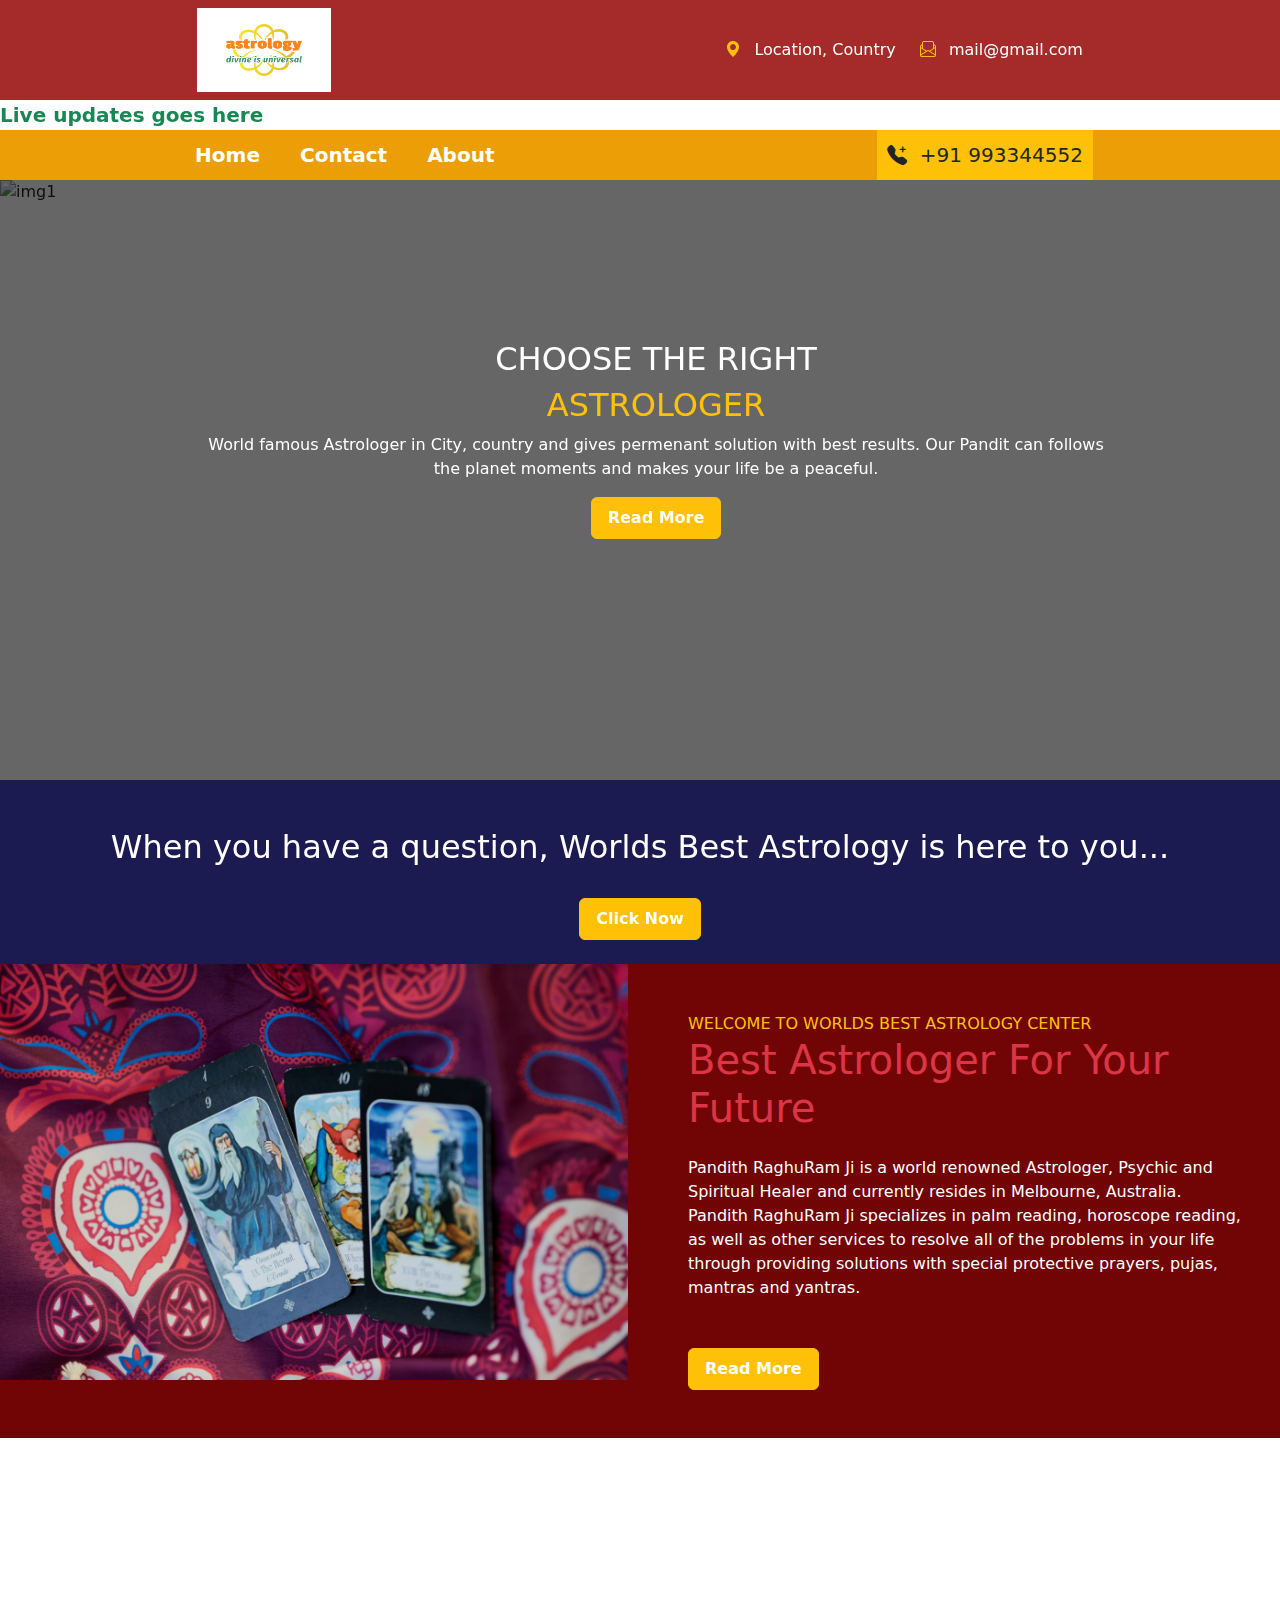
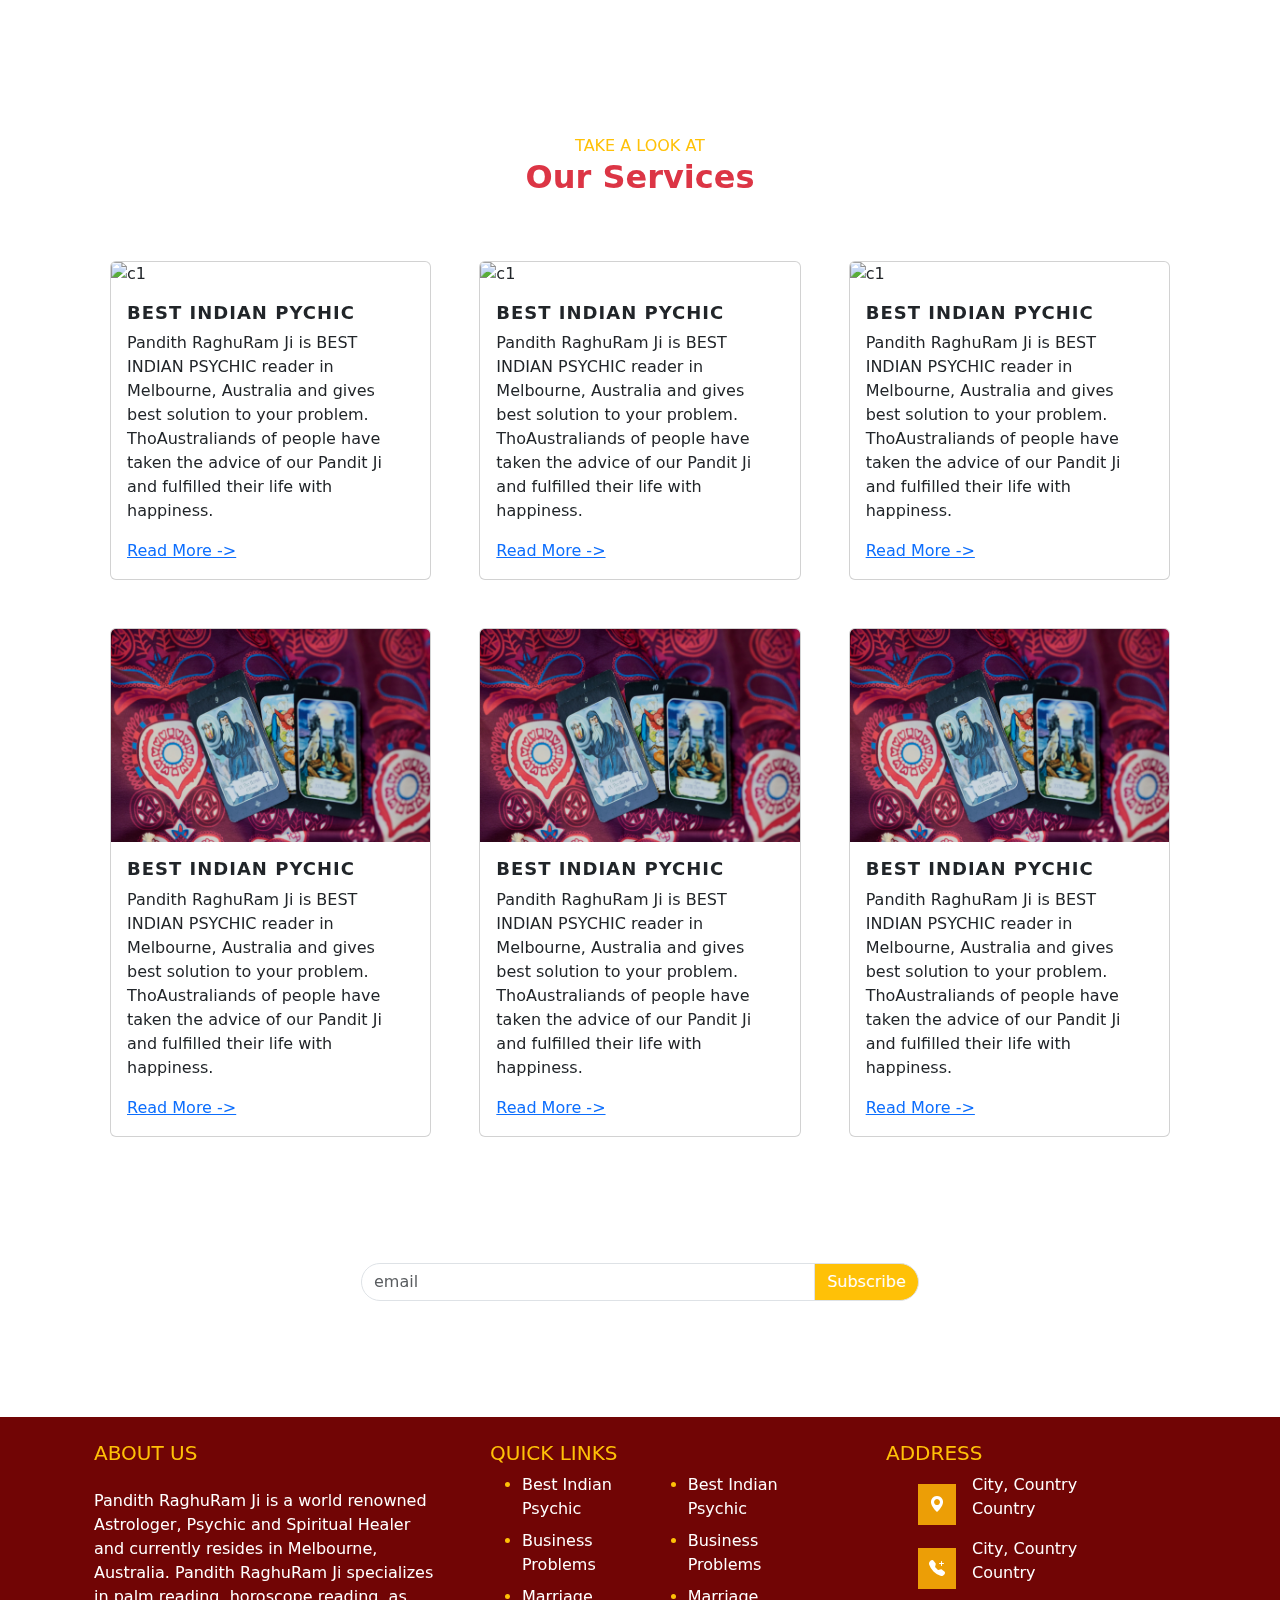
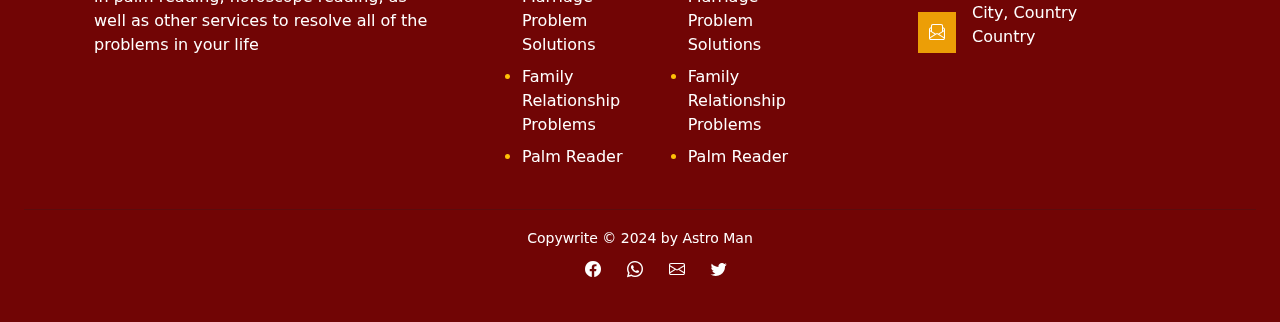
==== index.html @ 0a2a9eb8 "first commit" ====
<!DOCTYPE html>
<html lang="en">
<head>
    <meta charset="UTF-8">
    <meta name="viewport" content="width=device-width, initial-scale=1.0">
    <title>Template - 1</title>
    <link href="https://cdn.jsdelivr.net/npm/bootstrap@5.1.2/dist/css/bootstrap.min.css" rel="stylesheet" >
    <link rel="stylesheet" href="https://cdn.jsdelivr.net/npm/bootstrap-icons@1.11.3/font/bootstrap-icons.min.css" >
    <link rel="stylesheet" href="index.css" >
    <script src="https://cdn.jsdelivr.net/npm/bootstrap@5.1.2/dist/js/bootstrap.bundle.min.js" crossorigin="anonymous"></script>
</head>
<body>
    <header class="container-fluid p-0">
        <div class="logo-container text-white d-flex justify-content-around align-items-center">
            <img src="./images/astrology-high-resolution-logo.png" alt="company logo" class="p-2" width="150px"
                height="100px" />
            <ul class="navbar navbar-nav p-2 flex-row">
                <li class="nav-item me-2 me-lg-4">
                    <span class="text-warning fs-lg-4 me-2"><i class="bi bi-geo-alt-fill"></i></span>
                    <span class="fs-lg-5">Location, Country</span>
                </li>
                <li class="nav-item">
                    <span class="text-warning fs-lg-4 me-2"><i class="bi bi-envelope-paper"></i></span>
                    <span class="fs-lg-5">mail@gmail.com</span>
                </li>
            </ul>
        </div>
        <!-- live update -->
        <div class="bg-white live">
            <p class="text-success fw-bold fs-5 live-para p-0 m-0">Live updates goes here</p>
        </div>
        <!-- navbar -->
        <nav class="navbar navbar-expand-lg header-nav p-0">
            <div class="container-fluid">
                <button class="navbar-toggler border-dark" type="button" data-bs-target="#menu" data-bs-toggle="collapse" aria-controls="menu" aria-expanded="false" aria-label="Toggle navigation">
                    <span class="navbar-toggler-icon"></span>
                </button>
    
                <div class="phone bg-warning">
                    <span class="fs-5 me-2"><i class="bi bi-telephone-plus-fill"></i></span>
                    <span class="fs-5">+91 993344552</span>
                </div>
                <div class="collapse navbar-collapse" id="menu">
                    <ul class="navbar-nav text-center">
                        <li class="nav-item me-4 mb-2 mb-lg-0">
                            <a href="./index.html" class="nav-link fs-5 text-white fw-semibold">Home</a>
                        </li>
                        <li class="nav-item me-4 mb-2 mb-lg-0">
                            <a href="./contact.html" class="nav-link fs-5 text-white fw-semibold">Contact</a>
                        </li>
                        <li class="nav-item me-4 mb-2 mb-lg-0">
                            <a href="./about.html" class="nav-link fs-5 text-white fw-semibold">About</a>
                        </li>
                    </ul>
                </div>
            </div>
            
        </nav>
    </header>

    <main>
        <!-- carousel section -->
        <section id="imageCarousel" class="carousel slide" data-bs-ride="carousel">
            <div class="carousel-inner">
                <div class="backdrop"></div>
                <div class="carousel-item active">
                    <img src="./images/dario-bronnimann-Kq4HnWQiSDk-unsplash.jpg" alt="img1" class="d-block w-100" height="600px"/>
                    <div class="hero-content text-center text-white d-block">
                        <h2>CHOOSE THE RIGHT</h2>
                        <h2 class="text-warning">ASTROLOGER</h2>
                        <p>
                            World famous Astrologer in City, country and gives permenant solution with best results.
                            Our Pandit can follows the planet moments and makes your life be a peaceful.
                        </p>
                        <button class="btn btn-warning text-white fw-semibold px-3 py-2">Read More</button>
                    </div>
                </div>
                <div class="carousel-item">
                    <img src="./images/jorge-gardner-96HGASDzrW8-unsplash.jpg" alt="img2" class="d-block w-100" height="600px"/>
                    <div class="hero-content text-center text-white d-block">
                        <h2>CHOOSE THE RIGHT</h2>
                        <h2 class="text-warning">ASTROLOGER</h2>
                        <p>
                            World famous Astrologer in City, country and gives permenant solution with best results.
                            Our Pandit can follows the planet moments and makes your life be a peaceful.
                        </p>
                        <button class="btn btn-warning text-white fw-semibold px-3 py-2">Read More</button>
                    </div>
                </div>
                <div class="carousel-item">
                    <img src="./images/tengyart-VgijAV-e97Y-unsplash.jpg" alt="img3" class="d-block w-100" height="600px"/>
                    <div class="hero-content text-center text-white d-block">
                        <h2>CHOOSE THE RIGHT</h2>
                        <h2 class="text-warning">ASTROLOGER</h2>
                        <p>
                            World famous Astrologer in City, country and gives permenant solution with best results.
                            Our Pandit can follows the planet moments and makes your life be a peaceful.
                        </p>
                        <button class="btn btn-warning text-white fw-semibold px-3 py-2">Read More</button>
                    </div>
                </div>
            </div>
            <button class="carousel-control-prev" data-bs-target="imageCarousel" data-bs-slide="prev">
                <span class="carousel-control-prev-icon" aria-hidden="true"></span>
                <span class="visually-hidden">Previous</span>
            </button>
            <button class="carousel-control-next" data-bs-target="imageCarousel" data-bs-slide="next">
                <span class="carousel-control-next-icon" aria-hidden="true"></span>
                <span class="visually-hidden">Next</span>
            </button>
        </section>

        <!-- heading-section -->
        <section class="sec-2 p-4 text-white fw-semibold">
            <div class="text-center position-relative">
                <h2 class="p-4">When you have a question, Worlds Best Astrology is here to you...</h2>
                <button class="btn btn-warning text-white fw-semibold px-3 py-2 text-left">
                    Click Now
                </button>
            </div>
        </section>

        <!-- content-section-1 -->
        <section class="row sec-3 position-relative">
            <div class="col-12 col-lg-6">
                <img src="./images/tengyart-VgijAV-e97Y-unsplash.jpg" id="index-img" alt="god picture" />
            </div>
            <div class="col-12 col-lg-6 p-5">
                <p class="text-warning mb-0">WELCOME TO WORLDS BEST ASTROLOGY CENTER</p>
                <h1 class="text-danger mt-0 mb-4 p-0">Best Astrologer For Your Future</h1>
                <p class="text-white mb-5">
                    Pandith RaghuRam Ji is a world renowned Astrologer, Psychic and Spiritual Healer and currently resides in Melbourne, Australia. Pandith RaghuRam Ji specializes in palm reading, horoscope reading, as well as other services to resolve all of the problems in your life through providing solutions with special protective prayers, pujas, mantras and yantras.
                </p>
                <button class="btn btn-warning text-white fw-semibold px-3 py-2 text-left">
                    Read More
                </button>
            </div>
        </section>

        <!-- content-section-2 -->
        <section class="sec-4 p-4 text-white text-center fw-semibold">
            <div class="jarallax"></div>
            <div class="container text-center">
                <h1 class="m-3">Vedic Astrologer in Ciy, Country</h1>
                <h5>Best vedic Astrology services and gives best solution.</h5>
            </div>
        </section>

        <!-- services section -->
        <section class="services bg-white mb-3 p-2">
            <p class="text-center text-warning mt-5 mb-0">TAKE A LOOK AT</p>
            <h2 class="text-center text-danger fw-bold p-0 mb-5">Our Services</h2>
            <div class="row container mx-auto p-3 g-3 g-lg-5">
                <div class="col-12 col-md-6 col-lg-4">
                    <div class="card">
                        <img class="card-img-top" src="./images/jorge-gardner-96HGASDzrW8-unsplash.jpg" alt="c1" >
                        <div class="card-body">
                            <h5 class="card-title">Best Indian Pychic</h5>
                            <p class="card-text">
                                Pandith RaghuRam Ji is BEST INDIAN PSYCHIC reader in Melbourne, Australia and gives best solution to your problem. ThoAustraliands of people have taken the advice of our Pandit Ji and fulfilled their life with happiness.
                            </p>
                            <a href="#">Read More -></a>
                        </div>
                    </div>
                </div>

                <div class="col-12 col-md-6 col-lg-4">
                    <div class="card">
                        <img class="card-img-top" src="./images/jorge-gardner-96HGASDzrW8-unsplash.jpg" alt="c1" >
                        <div class="card-body">
                            <h5 class="card-title">Best Indian Pychic</h5>
                            <p class="card-text">
                                Pandith RaghuRam Ji is BEST INDIAN PSYCHIC reader in Melbourne, Australia and gives best solution to your problem. ThoAustraliands of people have taken the advice of our Pandit Ji and fulfilled their life with happiness.
                            </p>
                            <a href="#">Read More -></a>
                        </div>
                    </div>
                </div>

                <div class="col-12 col-md-6 col-lg-4">
                    <div class="card">
                        <img class="card-img-top" src="./images/jorge-gardner-96HGASDzrW8-unsplash.jpg" alt="c1" >
                        <div class="card-body">
                            <h5 class="card-title">Best Indian Pychic</h5>
                            <p class="card-text">
                                Pandith RaghuRam Ji is BEST INDIAN PSYCHIC reader in Melbourne, Australia and gives best solution to your problem. ThoAustraliands of people have taken the advice of our Pandit Ji and fulfilled their life with happiness.
                            </p>
                            <a href="#">Read More -></a>
                        </div>
                    </div>
                </div>

                <div class="col-12 col-md-6 col-lg-4">
                    <div class="card">
                        <img class="card-img-top" src="./images/tengyart-VgijAV-e97Y-unsplash.jpg" alt="c1" >
                        <div class="card-body">
                            <h5 class="card-title">Best Indian Pychic</h5>
                            <p class="card-text">
                                Pandith RaghuRam Ji is BEST INDIAN PSYCHIC reader in Melbourne, Australia and gives best solution to your problem. ThoAustraliands of people have taken the advice of our Pandit Ji and fulfilled their life with happiness.
                            </p>
                            <a href="#">Read More -></a>
                        </div>
                    </div>
                </div>

                <div class="col-12 col-md-6 col-lg-4">
                    <div class="card">
                        <img class="card-img-top" src="./images/tengyart-VgijAV-e97Y-unsplash.jpg" alt="c1" >
                        <div class="card-body">
                            <h5 class="card-title">Best Indian Pychic</h5>
                            <p class="card-text">
                                Pandith RaghuRam Ji is BEST INDIAN PSYCHIC reader in Melbourne, Australia and gives best solution to your problem. ThoAustraliands of people have taken the advice of our Pandit Ji and fulfilled their life with happiness.
                            </p>
                            <a href="#">Read More -></a>
                        </div>
                    </div>
                </div>

                <div class="col-12 col-md-6 col-lg-4">
                    <div class="card">
                        <img class="card-img-top" src="./images/tengyart-VgijAV-e97Y-unsplash.jpg" alt="c1" >
                        <div class="card-body">
                            <h5 class="card-title">Best Indian Pychic</h5>
                            <p class="card-text">
                                Pandith RaghuRam Ji is BEST INDIAN PSYCHIC reader in Melbourne, Australia and gives best solution to your problem. ThoAustraliands of people have taken the advice of our Pandit Ji and fulfilled their life with happiness.
                            </p>
                            <a href="#">Read More -></a>
                        </div>
                    </div>
                </div>
            </div>
        </section>

        <!-- subscription section -->
        <section class="sec-4 p-4 text-white text-center fw-semibold">
            <div class="jarallax"></div>
            <div class="container text-center">
                <h2 class="mb-4">Subscribe to our newsletter</h2>
                <div class="input-group mb-3 mx-auto w-50">
                    <input type="text" class="form-control" placeholder="email" aria-label="email" aria-describedby="email-subscription" />
                    <span class="input-group-text bg-warning text-white" id="email-subscription">Subscribe</span>
                </div>
                <small>For knowing of astrology and psychicreading subscribe us</small>
            </div>
        </section>
    </main>

    <!-- footer -->
    <footer class="p-4">
        <div class="container row mx-auto">
            <div class="col-md-3 col-lg-4 text-white me-md-4">
                <h5 class="text-warning mb-4">ABOUT US</h5>
                <p>
                    Pandith RaghuRam Ji is a world renowned Astrologer, Psychic and Spiritual Healer and currently resides in Melbourne, Australia. Pandith RaghuRam Ji specializes in palm reading, horoscope reading, as well as other services to resolve all of the problems in your life
                </p>
            </div>

            <div class="col-md-3 col-lg-4 text-warning me-md-4">
                <h5>QUICK LINKS</h5>
                <ul class="row">
                    <div class="col-lg-5 me-2 me-md-4">
                        <li class="mb-2"><a href="#" class="text-decoration-none text-white">Best Indian Psychic</a></li>
                        <li class="mb-2"><a href="#" class="text-decoration-none text-white">Business Problems</a></li>
                        <li class="mb-2"><a href="#" class="text-decoration-none text-white">Marriage Problem Solutions</a></li>
                        <li class="mb-2"><a href="#" class="text-decoration-none text-white">Family Relationship Problems</a></li>
                        <li class="mb-2"><a href="#" class="text-decoration-none text-white">Palm Reader</a></li>
                    </div>

                    <div class="col-lg-5">
                        <li class="mb-2"><a href="#" class="text-decoration-none text-white">Best Indian Psychic</a></li>
                        <li class="mb-2"><a href="#" class="text-decoration-none text-white">Business Problems</a></li>
                        <li class="mb-2"><a href="#" class="text-decoration-none text-white">Marriage Problem Solutions</a></li>
                        <li class="mb-2"><a href="#" class="text-decoration-none text-white">Family Relationship Problems</a></li>
                        <li class="mb-2"><a href="#" class="text-decoration-none text-white">Palm Reader</a></li>
                    </div>
                    
                </ul>
            </div>

            <div class="col-md-3 col-lg-3 me-md-4">
                <h5 class="text-warning">ADDRESS</h5>
                <ul>
                    <li class="d-flex align-items-center">
                        <div class="icon me-3 text-white"><i class="bi bi-geo-alt-fill"></i></div>
                        <div>
                            <p class="text-white mb-0">City, Country</p>
                            <p class="text-white">Country</p>
                        </div>
                    </li>
                    <li class="d-flex align-items-center">
                        <div class="icon me-3 text-white"><i class="bi bi-telephone-plus-fill"></i></div>
                        <div>
                            <p class="text-white mb-0">City, Country</p>
                            <p class="text-white">Country</p>
                        </div>
                    </li>
                    <li class="d-flex align-items-center">
                        <div class="icon me-3 text-white"><i class="bi bi-envelope-paper"></i></div>
                        <div>
                            <p class="text-white mb-0">City, Country</p>
                            <p class="text-white">Country</p>
                        </div>
                    </li>
                </ul>
            </div>
        </div>
        <hr />
        <div class="text-center text-white">
            <small class="m-0">Copywrite &copy; 2024 by Astro Man</small>
            <div class="container mt-2">
                <ul class="social-links d-flex mx-auto justify-content-around" style="list-style: none; width: 200px">
                    <li><a href='#'><i class="bi bi-facebook"></i></a></li>
                    <li><a href='#'><i class="bi bi-whatsapp"></i></a></li>
                    <li><a href='#'><i class="bi bi-envelope"></i></a></li>
                    <li><a href='#'><i class="bi bi-twitter"></i></a></li>
                </ul>
            </div>
        </div>
    </footer>
</body>
</html>
---- index.css ----
body {
    box-sizing: border-box;
    margin: 0;
    padding: 0;
}

.logo-container {
    background-color: brown;
    position: relative;
}

.live {
    width: 100%;
    overflow: hidden;
}

.live-para {
    padding-left: 10px;
    animation: live-update 15s linear infinite;
}

@keyframes live-update {
    0% {
        transform: translate(110%, 0);
    }
    100% {
        transform: translate(-20%, 0);
    }
}

nav.header-nav .container-fluid{
    justify-content: space-around;
    align-items: center;
    background-color: #EC9E06;
    flex-direction: row-reverse;
    position: sticky;
}

nav.header-nav .phone {
    height: 100%;
    padding: 10px;
}

.collapse.navbar-collapse {
    flex-grow: 0;
}

.backdrop {
    /* background: linear-gradient(rgba(0, 0, 0, 0.6), rgba(0, 0, 0, 0.9)); */
    width: 100%;
    height: 100%;
    position: absolute;
    z-index: 5;
    background-color: rgba(0, 0, 0, 0.6);
}

.carousel-item img {
    background-position: center;
    object-fit: cover;
    position: relative;
}

.hero-content {
    position: absolute;
    top: 10rem;
    left: 13rem;
    width: 70%;
    z-index: 10;
}

.sec-2 {
    background-color: rgb(27, 27, 81);
}

.sec-3 {
    background-color: #710505;
}

#index-img {
    width: 100%;
    height: 26rem;
    padding: 0;
    margin: 0;
}

.sec-4 {
    height: 15em;   
    position: relative;
}

.jarallax {
    width: 100%;
    height: 100%;
    position: absolute;
    top: 0;
    left: 0;
    z-index: -1;
    overflow: hidden; 
    pointer-events: none; 
}
 
.jarallax::after {
    background-position: center; 
    background-size: cover; 
    background-repeat: no-repeat; 
    background-image: url("./images/dario-bronnimann-Kq4HnWQiSDk-unsplash.jpg");
    position: fixed; 
    width: 100%; 
    height: 100%; 
    overflow: hidden; 
    pointer-events: none; 
    content: '';
    top: 0;
    left: 0;
}

.sec-4 .input-group input, .input-group span {
    border-radius: 20px;
}

.parallax {
    background-image: url("./dario-bronnimann-Kq4HnWQiSDk-unsplash.jpg");
    width: 100%;
    position: absolute;
}

.card-title {
    text-transform: uppercase;
    letter-spacing: 1px;
    font-size: 18px;
    font-weight: 800;
}

.icon i {
    border: 1px solid #EC9E06;
    padding: 10px;
    background-color: #EC9E06;
}

footer {
    background-color: #710505;
}

.social-links a {
    text-decoration: none;
    color: white;
}

.social-links a:hover {
    color: #EC9E06;
}

/* about page */

#about-img {
    float: right;
    width: 20rem;
    height: 20rem;
    object-fit: cover;
    background-position: center;
    padding: 10px;
}

@media  screen and (max-width: 996px) {
    #about-img {
        float: unset;
        width: 100%;
        margin: 0 auto;
    }
}

.sec-3 img {
    margin: 20px;
    float: right;
    background-color: white;
}

.para {
    letter-spacing: 1px;
    word-spacing: 1.3px;
    font-size: 18px;
    text-align: justify;
}

/* contact */

#form input, #form textarea {
    background-color: rgb(231, 231, 231);
}

.address {
    background-color: brown;
    padding: 20px;
    color: white;
}
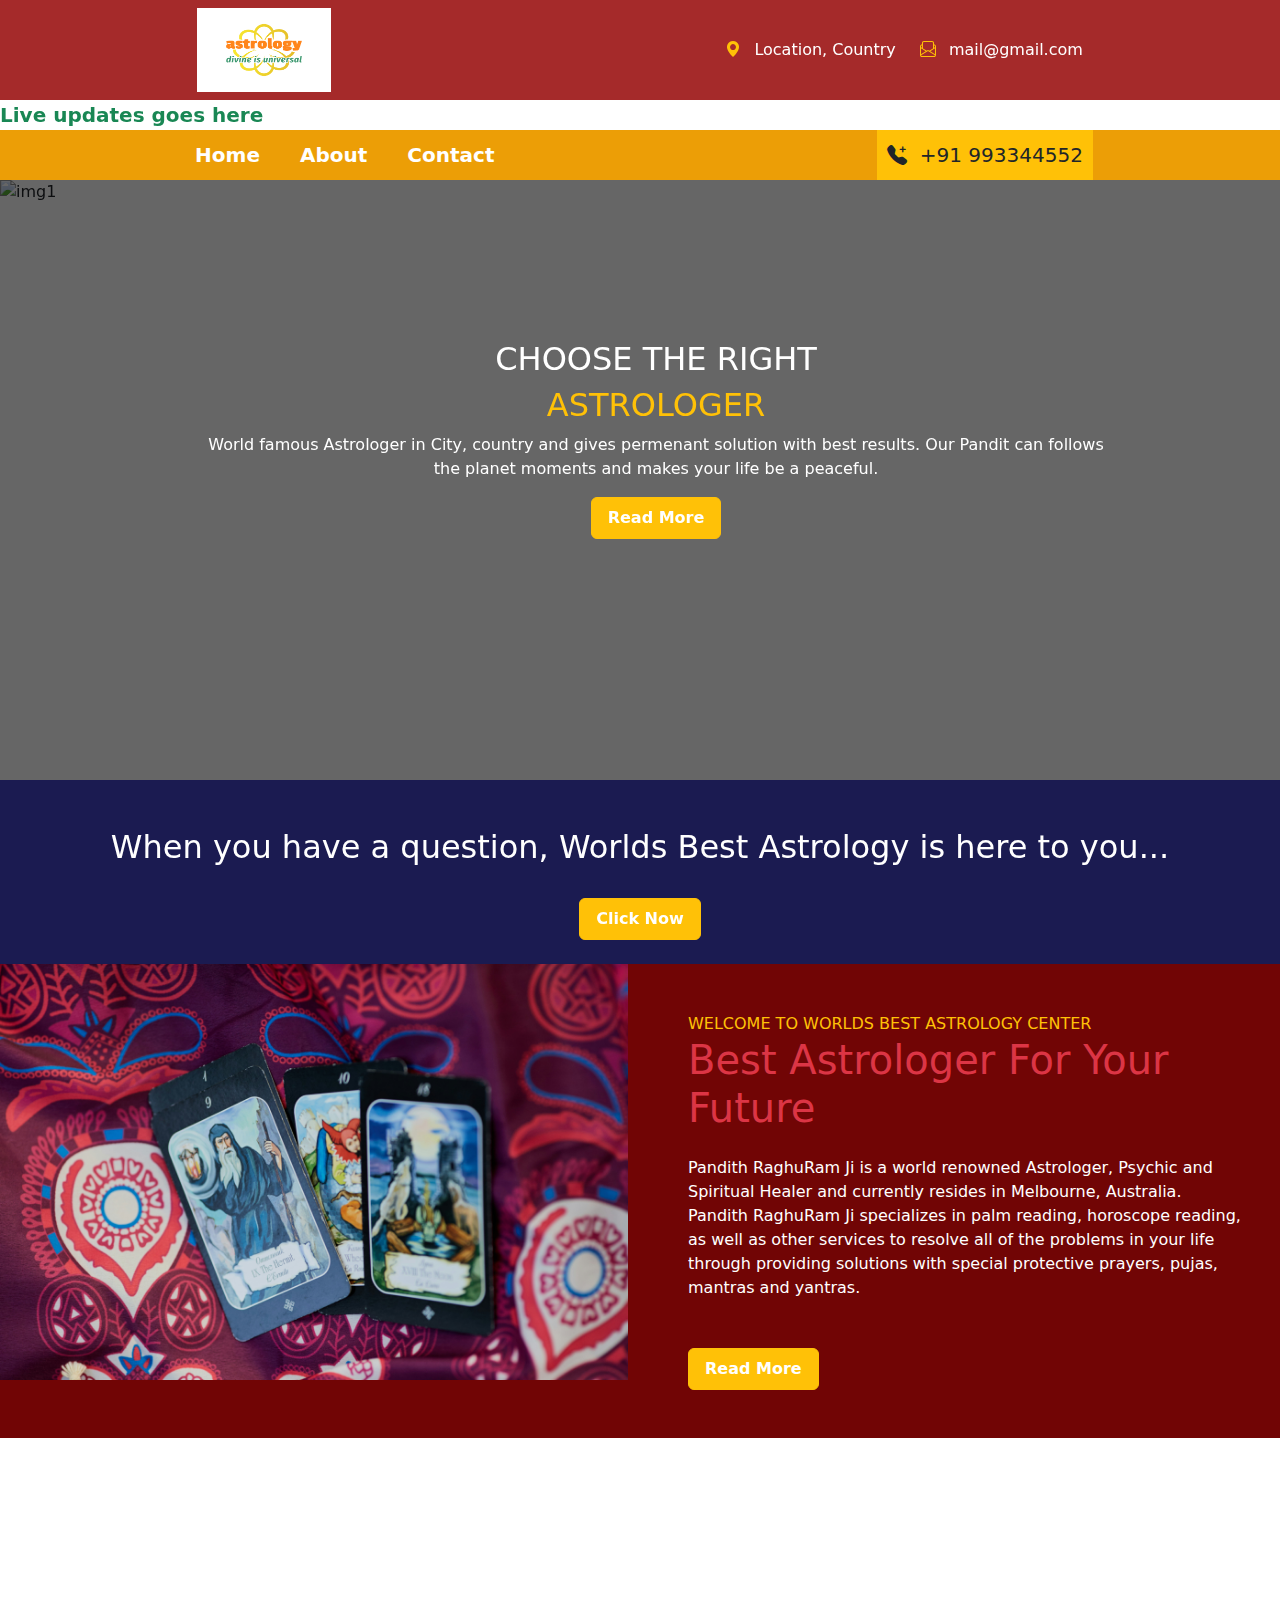
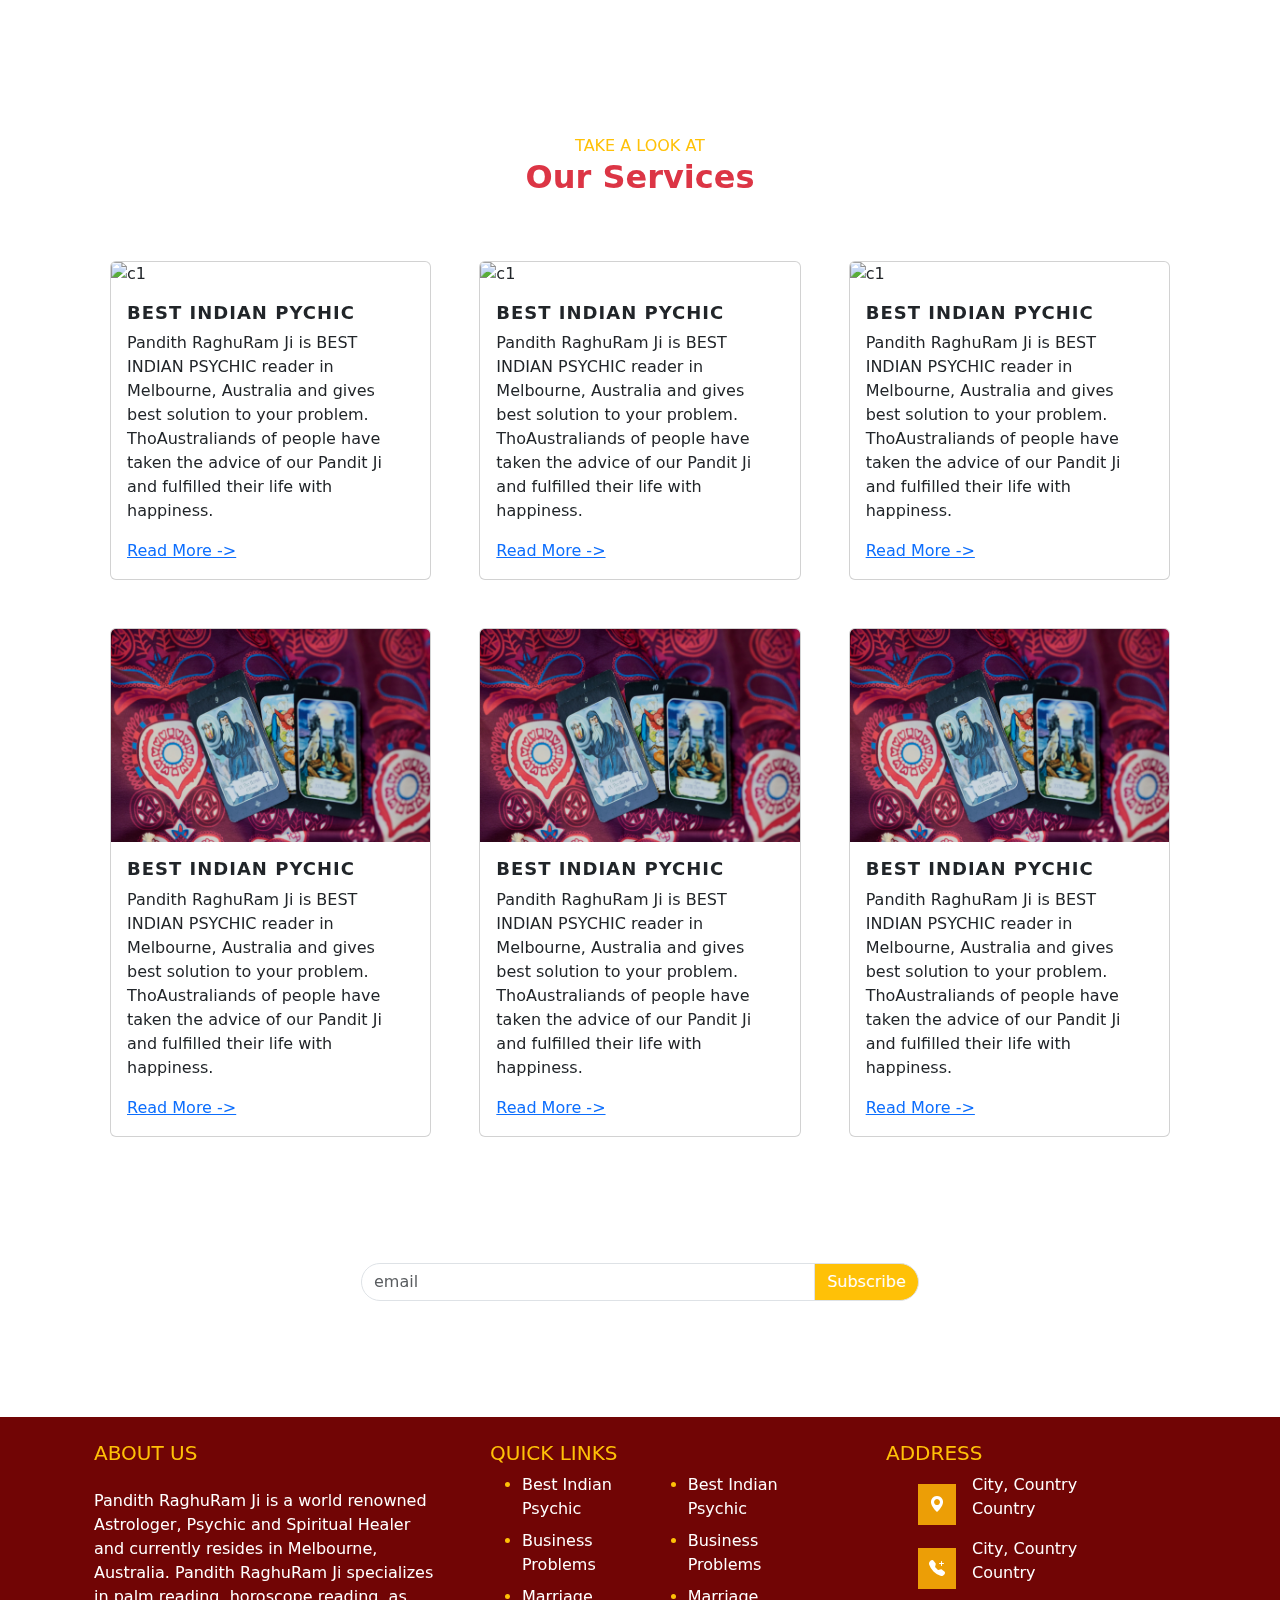
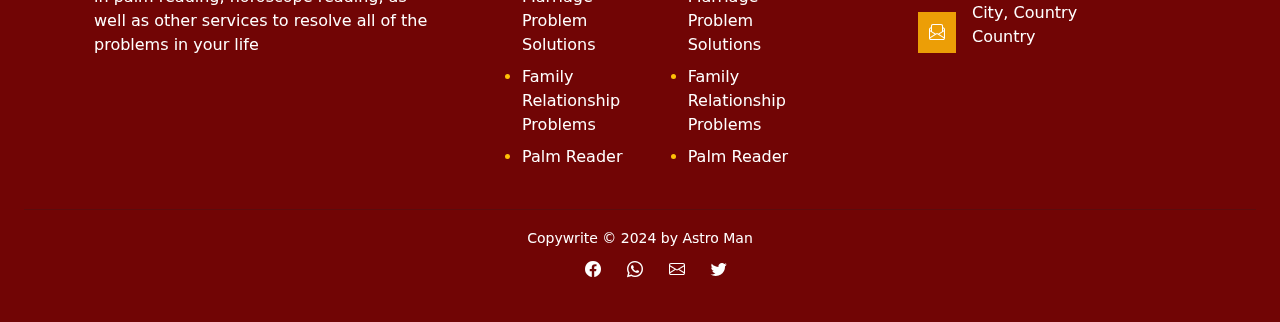
==== commit 805fbcb5: "updated contact form" ====
--- a/index.html
+++ b/index.html
@@ -7,13 +7,15 @@
     <link href="https://cdn.jsdelivr.net/npm/bootstrap@5.1.2/dist/css/bootstrap.min.css" rel="stylesheet" >
     <link rel="stylesheet" href="https://cdn.jsdelivr.net/npm/bootstrap-icons@1.11.3/font/bootstrap-icons.min.css" >
     <link rel="stylesheet" href="index.css" >
+    <link rel="icon" href="./favicon.svg">
     <script src="https://cdn.jsdelivr.net/npm/bootstrap@5.1.2/dist/js/bootstrap.bundle.min.js" crossorigin="anonymous"></script>
 </head>
 <body>
     <header class="container-fluid p-0">
         <div class="logo-container text-white d-flex justify-content-around align-items-center">
-            <img src="./images/astrology-high-resolution-logo.png" alt="company logo" class="p-2" width="150px"
-                height="100px" />
+            <a href="./index.html">
+                <img src="./images/astrology-high-resolution-logo.png" alt="company logo" class="p-2" width="150px" height="100px" />
+            </a>
             <ul class="navbar navbar-nav p-2 flex-row">
                 <li class="nav-item me-2 me-lg-4">
                     <span class="text-warning fs-lg-4 me-2"><i class="bi bi-geo-alt-fill"></i></span>
@@ -46,10 +48,10 @@
                             <a href="./index.html" class="nav-link fs-5 text-white fw-semibold">Home</a>
                         </li>
                         <li class="nav-item me-4 mb-2 mb-lg-0">
-                            <a href="./contact.html" class="nav-link fs-5 text-white fw-semibold">Contact</a>
+                            <a href="./about.html" class="nav-link fs-5 text-white fw-semibold">About</a>
                         </li>
                         <li class="nav-item me-4 mb-2 mb-lg-0">
-                            <a href="./about.html" class="nav-link fs-5 text-white fw-semibold">About</a>
+                            <a href="./contact.html" class="nav-link fs-5 text-white fw-semibold">Contact</a>
                         </li>
                     </ul>
                 </div>
@@ -236,9 +238,9 @@
             <div class="jarallax"></div>
             <div class="container text-center">
                 <h2 class="mb-4">Subscribe to our newsletter</h2>
-                <div class="input-group mb-3 mx-auto w-50">
+                <div class="input-group mb-3 mx-auto">
                     <input type="text" class="form-control" placeholder="email" aria-label="email" aria-describedby="email-subscription" />
-                    <span class="input-group-text bg-warning text-white" id="email-subscription">Subscribe</span>
+                    <span class="input-group-text bg-warning text-white">Subscribe</span>
                 </div>
                 <small>For knowing of astrology and psychicreading subscribe us</small>
             </div>
--- a/index.css
+++ b/index.css
@@ -62,8 +62,8 @@
 
 .hero-content {
     position: absolute;
-    top: 10rem;
-    left: 13rem;
+    top: 10em;
+    left: 13em;
     width: 70%;
     z-index: 10;
 }
@@ -118,12 +118,6 @@
     border-radius: 20px;
 }
 
-.parallax {
-    background-image: url("./dario-bronnimann-Kq4HnWQiSDk-unsplash.jpg");
-    width: 100%;
-    position: absolute;
-}
-
 .card-title {
     text-transform: uppercase;
     letter-spacing: 1px;
@@ -154,25 +148,11 @@
 
 #about-img {
     float: right;
-    width: 20rem;
-    height: 20rem;
+    width: 25rem;
+    height: 25rem;
     object-fit: cover;
     background-position: center;
-    padding: 10px;
-}
-
-@media  screen and (max-width: 996px) {
-    #about-img {
-        float: unset;
-        width: 100%;
-        margin: 0 auto;
-    }
-}
-
-.sec-3 img {
-    margin: 20px;
-    float: right;
-    background-color: white;
+    padding: 10px 20px;
 }
 
 .para {
@@ -180,6 +160,10 @@
     word-spacing: 1.3px;
     font-size: 18px;
     text-align: justify;
+}
+
+.input-group {
+    width: 50%;
 }
 
 /* contact */
@@ -193,3 +177,18 @@
     padding: 20px;
     color: white;
 }
+
+@media  screen and (max-width: 996px) {
+    #about-img {
+        float: unset;
+        width: 100%;
+        margin: 0 auto;
+    }
+    .hero-content {
+        top: 10em;
+        left: 3em;
+    }
+    .input-group {
+        width: 90%;
+    }
+}